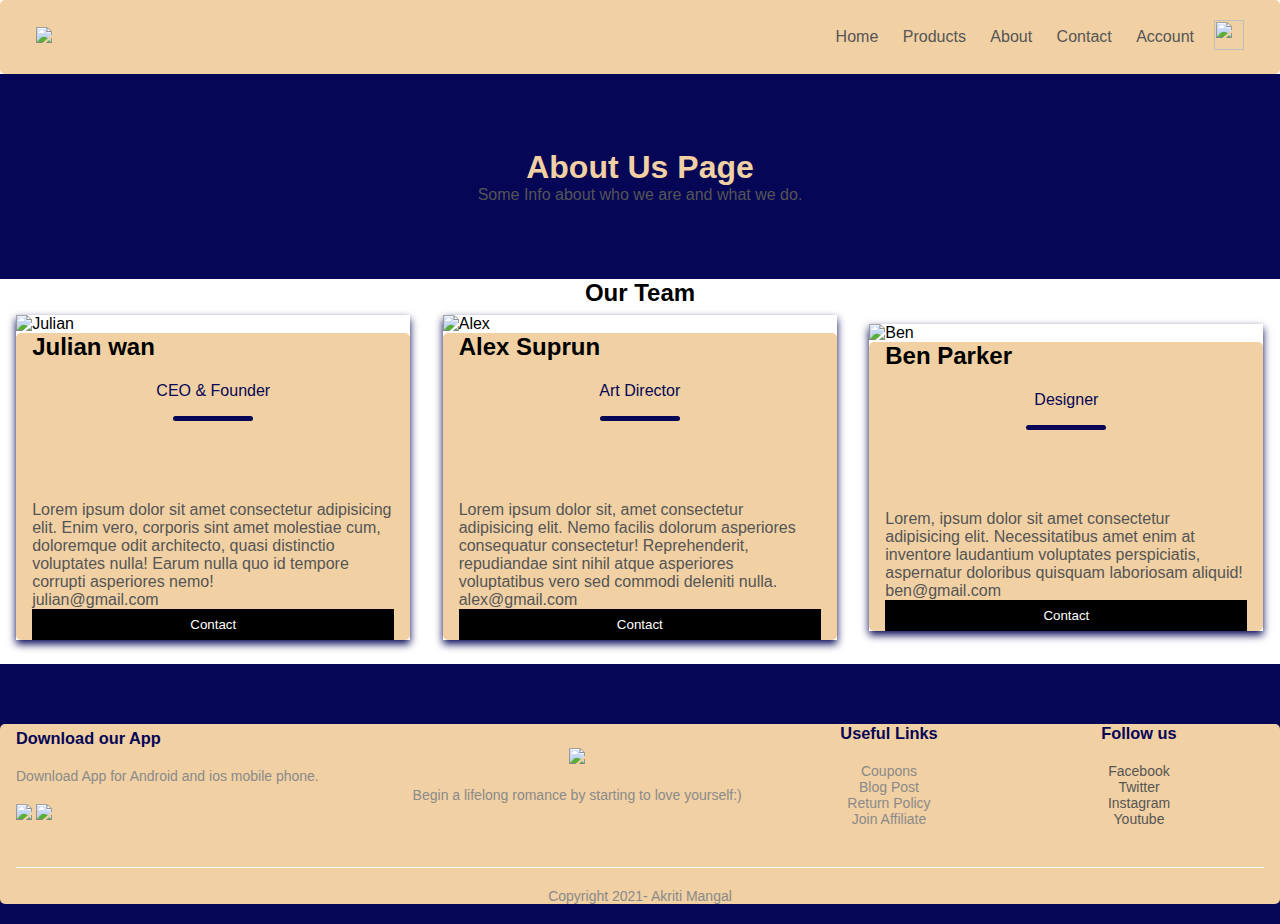
==== about.html @ b53c269f "initial commit" ====
<!DOCTYPE html>
<html lang="en">

<head>
    <meta charset="UTF-8">
    <meta name="viewport" content="width=device-width, initial-scale=1.0">
    <title>All Products - Venus</title>
    <link rel="stylesheet" href="style.css">
    <link href="https://fonts.googleapis.com/css2?family=Poppins:wght@300;400;500;600;700&display=swap" rel="stylesheet">
    <link rel="stylesheet" href="https://stackpath.bootstrapcdn.com/font-awesome/4.7.0/css/font-awesome.min.css">
</head>

<body>

    <div class="container">
        <div class="navbar">
            <div class="logo">
                <a href="D:\PRO1\index.html"><img src="D:\PRO1\images/logo.png" width="125px"></a>
            </div>
            <nav>
                <ul id="MenuItems">
                    <li><a href="D:\PRO1\index.html">Home</a></li>
                    <li><a href="D:\PRO1\products.html">Products</a></li>
                    <li><a href="D:\PRO1\about.html">About</a></li>
                    <li><a href="D:\PRO1\contact.html">Contact</a></li>
                    <li><a href="\D:\PRO1\account.html">Account</a></li>
                </ul>
            </nav>
            <a href="D:\PRO1\cart.html"><img src="D:\PRO1\images\cart.png" width="30px" height="30px"></a>
            <img src="D:\PRO1\images\menu.png" class="menu-icon" onclick="menutoggle()">
        </div>
    </div>
    <div class="about-section">
        <h1>About Us Page</h1>
        <p>Some Info about who we are and what we do.</p>

    </div>

    <h2 style="text-align:center">Our Team</h2>
    <div class="row">
        <div class="column">
            <div class="card">
                <img src="D:\PRO1\images\julian-wan.jpg" alt="Julian" style="width:100%">
                <div class="container">
                    <h2>Julian wan</h2>
                    <p class="title">CEO & Founder</p>
                    <p>Lorem ipsum dolor sit amet consectetur adipisicing elit. Enim vero, corporis sint amet molestiae cum, doloremque odit architecto, quasi distinctio voluptates nulla! Earum nulla quo id tempore corrupti asperiores nemo!</p>
                    <p>julian@gmail.com</p>
                    <p><button class="button">Contact</button></p>
                </div>
            </div>
        </div>

        <div class="column">
            <div class="card">
                <img src="D:\PRO1\images\alex suprun.jpg" alt="Alex" style="width:100%">
                <div class="container">
                    <h2>Alex Suprun</h2>
                    <p class="title">Art Director</p>
                    <p>Lorem ipsum dolor sit, amet consectetur adipisicing elit. Nemo facilis dolorum asperiores consequatur consectetur! Reprehenderit, repudiandae sint nihil atque asperiores voluptatibus vero sed commodi deleniti nulla.
                    </p>
                    <p>alex@gmail.com</p>
                    <p><button class="button">Contact</button></p>
                </div>
            </div>
        </div>

        <div class="column">
            <div class="card">
                <img src="D:\PRO1\images\ben-parker.jpg" alt="Ben" style="width:100%">
                <div class="container">
                    <h2>Ben Parker</h2>
                    <p class="title">Designer</p>
                    <p>Lorem, ipsum dolor sit amet consectetur adipisicing elit. Necessitatibus amet enim at inventore laudantium voluptates perspiciatis, aspernatur doloribus quisquam laboriosam aliquid!</p>
                    <p>ben@gmail.com</p>
                    <p><button class="button">Contact</button></p>
                </div>
            </div>
        </div>
    </div>
    <!-- ------------------ footer ----------------  -->
    <div class="footer">
        <div class="container">
            <div class="row">
                <div class="footer-col-1">
                    <h3>Download our App</h3>
                    <p>Download App for Android and ios mobile phone.</p>
                    <div class="app-logo">
                        <a href="https://play.google.com/store"><img src="D:\PRO1\images\play-store.png"></a>
                        <a href="https://www.apple.com/in/app-store/"><img src="D:\PRO1\images\app-store.png"></a>
                    </div>
                </div>
                <div class="footer-col-2">
                    <img src="D:\PRO1\images\logo.png">
                    <p>Begin a lifelong romance by starting to love yourself:)</p>
                </div>
                <div class="footer-col-3">
                    <h3>Useful Links</h3>
                    <ul>
                        <li>Coupons</li>
                        <li>Blog Post</li>
                        <li>Return Policy</li>
                        <li>Join Affiliate</li>
                    </ul>
                </div>
                <div class="footer-col-4">
                    <h3>Follow us</h3>
                    <ul>
                        <li><a href="https://www.facebook.com/">Facebook</a></li>
                        <li><a href="https://twitter.com/">Twitter</a></li>
                        <li><a href=" https://www.instagram.com/?hl=en">Instagram</a></li>
                        <li><a href="https://www.youtube.com/">Youtube</a></li>
                    </ul>
                </div>
            </div>
            <hr>
            <p class="copyright"> Copyright 2021- Akriti Mangal</p>
        </div>
    </div>

    <!-- ------------ js for toggle menu -----------  -->
    <script>
        var MenuItems = document.getElementById("MenuItems");
        MenuItems.style.maxHeight = "0px";

        function menutoggle() {
            if (MenuItems.style.maxHeight == "0px") {
                MenuItems.style.maxHeight = "200px";
            } else {
                MenuItems.style.maxHeight = "0px";
            }
        }
    </script>
</body>

</html>
---- style.css ----
/* {
    margin: 0;
    padding: 0;
    box-sizing: border-box;
}

.navbar {
    display: flex;
    align-items: center;
    padding: 20px;
}

nav {
    flex: 1;
    text-align: right;
}

nav ul li {
    display: inline-block;
    margin-right: 20px;
}

a {
    text-decoration: none;
    color: indigo;
}

p {
    color: indigo;
}

.container {
    max-width: 1300px;
    margin-right: auto;
    padding-left: 25px;
    padding-right: 25px;
}
*/

* {
    margin: 0;
    padding: 0;
    box-sizing: border-box;
}

body {
    font-family: 'Poppins', sans-serif;
}

:root {
    --text-color: #555;
    --text-color-2: #8a8a8a;
    --highlight-color: #050655;
    --dark-highlight-color: #050655;
    --bg-color: #050655;
}

.navbar {
    display: flex;
    align-items: center;
    padding: 20px;
}

nav {
    flex: 1;
    text-align: right;
}

nav ul {
    display: inline-block;
    list-style-type: none;
}

nav ul li {
    display: inline-block;
    margin-right: 20px;
}

a {
    text-decoration: none;
    color: var(--text-color);
}

p {
    color: var(--text-color);
}

.container {
    max-width: 1300px;
    margin: auto;
    padding-left: 25px;
    padding-right: 25px;
}

.row {
    display: flex;
    align-items: center;
    flex-wrap: wrap;
    justify-content: space-around;
}

.col-2 {
    flex-basis: 50%;
    min-width: 300px;
}

.col-2 img {
    max-width: 100%;
    padding: 50px 0;
}

.col-2 h1 {
    font-size: 50px;
    line-height: 60px;
    margin: 25px 0;
}

.btn {
    display: inline-block;
    background: var(--highlight-color);
    color: white;
    padding: 8px 30px;
    margin: 30px 0;
    border-radius: 30px;
    transition: background 0.5;
}

.btn:hover {
    background: var(--dark-highlight-color);
}

.header {
    background: radial-gradient #050655, var(--bg-color);
}

.header .row {
    margin-top: 70px;
}

.categories {
    margin: 70px 0;
}

.col-3 {
    flex-basis: 30%;
    min-width: 250px;
    margin-bottom: 30px;
}

.col-3 img {
    width: 100%;
}

.small-container {
    max-width: 1080px;
    margin: auto;
    padding-left: 25px;
    padding-right: 25px;
}

.col-4 {
    flex-basis: 25%;
    padding: 10px;
    min-width: 200px;
    margin-bottom: 50px;
    transition: transform 0.5s;
}

.col-4 img {
    width: 100%;
}

.title {
    text-align: center;
    margin: 0 auto 80px;
    position: relative;
    line-height: 60px;
    color: var(--text-color);
}

.title::after {
    content: '';
    background: var(--highlight-color);
    width: 80px;
    height: 5px;
    border-radius: 5px;
    position: absolute;
    bottom: 0;
    left: 50%;
    transform: translate(-50%);
}

h4 {
    color: var(--text-color);
    font-weight: normal;
}

.col-4 p {
    font-size: 14px;
}

.rating .fa {
    color: var(--highlight-color);
}

.col-4:hover {
    transform: translateY(-5px);
}


/* -----------offer------- */

.offer {
    background: radial-gradient#9157a8d7, var(--bg-color);
    margin-top: 80px;
    padding: 30px 0;
}

.col-2 .offer-img {
    padding: 50px;
}

small {
    color: var(--text-color);
}


/* -------------- testimonial --------------- */

.testimonial {
    padding-top: 100px;
}

.testimonial .col-3 {
    text-align: center;
    padding: 40px 20px;
    box-shadow: 0 0 20px 0px #050655;
    cursor: pointer;
    transition: transform 0.5s;
}

.testimonial .col-3 img {
    width: 50px;
    margin-top: 20px;
    border-radius: 50%;
}

.testimonial .col-3:hover {
    transform: translateY(-10px);
}

.fa.fa-quote-left {
    font-size: 34px;
    color: var(--highlight-color);
}

.col-3 p {
    font-size: 12px;
    margin: 12px 0;
    color: var(--text-color);
}

.testimonial .col-3 h3 {
    font-weight: 600;
    color: var(--text-color);
    font-size: 16px;
}


/* ------------- brands --------------- */

.brands {
    margin: 100px auto;
}

.col-5 {
    width: 160px;
}

.col-5 img {
    width: 100%;
    cursor: pointer;
    filter: grayscale(100%);
}

.col-5 img:hover {
    filter: grayscale(0%);
}


/* ---------------- footer------------ */

.footer {
    background: #050655;
    color: var(--text-color-2);
    font-size: 14px;
    padding: 60px 0 20px;
}

.footer p {
    color: var(--text-color-2);
}

.footer h3 {
    color: #050655;
    margin-bottom: 20px;
}

.footer-col-1,
.footer-col-2,
.footer-col-3,
.footer-col-4 {
    min-width: 250px;
    margin-bottom: 20px;
}

.footer-col-1 {
    flex-basis: 30%;
}

.footer-col-2 {
    flex: 1;
    text-align: center;
}

.footer-col-2 img {
    width: 180px;
    margin-bottom: 20px;
}

.footer-col-3,
.footer-col-4 {
    flex-basis: 12%;
    text-align: center;
}

ul {
    list-style-type: none;
}

.app-logo {
    margin-top: 20px;
}

.app-logo img {
    width: 120px;
}

.footer hr {
    border: none;
    background: white;
    height: 1px;
    margin: 20px 0;
}

.copyright {
    text-align: center;
}

.menu-icon {
    width: 28px;
    margin-left: 20px;
    display: none;
}


/* -------------- all products page -------------- */

.row-2 {
    justify-content: space-between;
    margin: 100px auto 50px;
}

select {
    border: 1px solid var(--highlight-color);
    padding: 5px;
}

select:focus {
    outline: none;
}

.page-btn {
    margin: 0 auto 80px;
}

.page-btn span {
    display: inline-block;
    border: 1px solid var(--highlight-color);
    margin-left: 10px;
    width: 40px;
    height: 40px;
    text-align: center;
    line-height: 40px;
    cursor: pointer;
}

.page-btn span:hover {
    background: var(--highlight-color);
    color: #fff;
}


/* ----------------- single product  details --------------  */

.single-product {
    margin-top: 80px;
}

.single-product .col-2 img {
    padding: 0;
}

.single-product .col-2 {
    padding: 20px;
}

.single-product h4 {
    margin: 20px 0;
    font-size: 22px;
    font-weight: bold;
}

.single-product select {
    display: block;
    padding: 10px;
    margin-top: 20px;
}

.single-product input {
    width: 50PX;
    height: 40PX;
    padding-left: 10px;
    font-size: 20px;
    margin-right: 10px;
    border: 1px solid var(--highlight-color);
}

input:focus {
    outline: none;
}

.single-product .fa {
    color: var(--highlight-color);
    margin-left: 20px;
}

.small-img-row {
    display: flex;
    justify-content: space-between;
}

.small-img-col {
    flex-basis: 24%;
    cursor: pointer;
}


/* ------------- cart items details ----------------  */

.cart-page {
    margin: 80px auto;
}

table {
    width: 100%;
    border-collapse: collapse;
}

.cart-info {
    display: flex;
    flex-wrap: wrap;
}

th {
    text-align: left;
    padding: 5px;
    color: #fff;
    background: var(--highlight-color);
    font-weight: normal;
}

td {
    padding: 10px 5px;
}

td input {
    width: 40px;
    height: 30px;
    padding: 5px;
}

td a {
    color: var(--highlight-color);
    font-size: 12px;
}

td img {
    width: 80px;
    height: 80px;
    margin-right: 10px;
}

.total-price {
    display: flex;
    justify-content: flex-end;
}

.total-price table {
    border-top: 3px solid var(--highlight-color);
    width: 100%;
    max-width: 400px;
}

td:last-child {
    text-align: right;
}

th:last-child {
    text-align: right;
}


/*-----------------contact page-----------------------------------*/


/* Style inputs with type="text", select elements and textareas */

input[type=text],
select,
textarea {
    width: 100%;
    /* Full width */
    padding: 12px;
    /* Some padding */
    border: 1px solid #050655;
    /* Gray border */
    border-radius: 4px;
    /* Rounded borders */
    box-sizing: border-box;
    /* Make sure that padding and width stays in place */
    margin-top: 6px;
    /* Add a top margin */
    margin-bottom: 16px;
    /* Bottom margin */
    resize: vertical/* Allow the user to vertically resize the textarea (not horizontally) */
}


/* Style the submit button with a specific background color etc */

input[type=submit] {
    background-color: #f1d0a3;
    color: white;
    padding: 12px 20px;
    border: none;
    border-radius: 4px;
    cursor: pointer;
}


/* When moving the mouse over the submit button, add a darker green color */

input[type=submit]:hover {
    background-color: #050655;
}


/* Add a background color and some padding around the form */

.container {
    border-radius: 5px;
    background-color: #f1d0a3;
    padding: 20px;
}


/*--------------------about page------------------------------*/

body {
    font-family: Arial, Helvetica, sans-serif;
    margin: 0;
}

html {
    box-sizing: border-box;
}

*,
*:before,
*:after {
    box-sizing: inherit;
}

.column {
    float: left;
    width: 33.3%;
    margin-bottom: 16px;
    padding: 0 8px;
}

.card {
    box-shadow: 0 4px 8px 0 #050655;
    margin: 8px;
}

.about-section {
    padding: 75px;
    text-align: center;
    background-color: #050655;
    color: #f1d0a3;
}

.container {
    padding: 0 16px;
}

.container::after,
.row::after {
    content: "";
    clear: both;
    display: table;
}

.title {
    color: #050655;
}

.button {
    border: none;
    outline: 0;
    display: inline-block;
    padding: 8px;
    color: white;
    background-color: #000;
    text-align: center;
    cursor: pointer;
    width: 100%;
}

.button:hover {
    background-color: gainsboro;
}

@media screen and (max-width: 650px) {
    .column {
        width: 100%;
        display: block;
    }
}


/* ---------------------- account-page ------------------------ */

.account-page {
    padding: 50px 0;
    background: radial-gradient(#fff, var(--bg-color));
}

.form-container {
    background: #fff;
    width: 300px;
    height: 400px;
    position: relative;
    text-align: center;
    padding: 20px 0;
    margin: auto;
    box-shadow: 0 0 20px 0px #050655;
    overflow: hidden;
}

.form-container span {
    font-weight: bold;
    padding: 0 10px;
    color: var(--text-color);
    cursor: pointer;
    width: 100px;
    display: inline-block;
}

.form-btn {
    display: inline-block;
}

.form-container form {
    max-width: 300px;
    padding: 0 20px;
    position: absolute;
    top: 130px;
    transition: transform 1s;
}

form input {
    width: 100%;
    height: 30px;
    margin: 10px 0;
    padding: 0 10px;
    border: 1px solid #ccc;
}

form .btn {
    width: 100%;
    border: none;
    cursor: pointer;
    margin: 10px 0;
}

form .btn:focus {
    outline: none;
}

#LoginForm {
    left: -300px;
}

#RegForm {
    left: 0;
}

form a {
    font-size: 12px;
}

#Indicator {
    width: 100px;
    border: 10px;
    background: var(--highlight-color);
    height: 3px;
    margin-top: 8px;
    transform: translateX(100px);
    transition: transform 1s;
}


/* ----- media query for menu -------- */

@media only screen and (max-width:800px) {
    nav ul {
        position: absolute;
        top: 70px;
        left: 0;
        background: #333;
        width: 100%;
        overflow: hidden;
        transition: max-height 0.5s;
    }
    nav ul li {
        display: block;
        margin-right: 50px;
        margin-top: 10px;
        margin-bottom: 10px;
    }
    nav ul li a {
        color: #fff;
    }
    .menu-icon {
        display: block;
        cursor: pointer;
    }
}


/* ----- media query for less than 600 screen size ---------- */

@media only screen and (max-width:600px) {
    .row {
        align-items: center;
    }
    .col-2,
    .col-3,
    .col-4 {
        flex-basis: 100%;
    }
    .single-product .row {
        text-align: left;
    }
    .single-product .col-2 {
        padding: 20px 0;
    }
    .single-product h1 {
        font-size: 26px;
        line-height: 32px;
    }
    .cart-info p {
        display: none;
    }
}
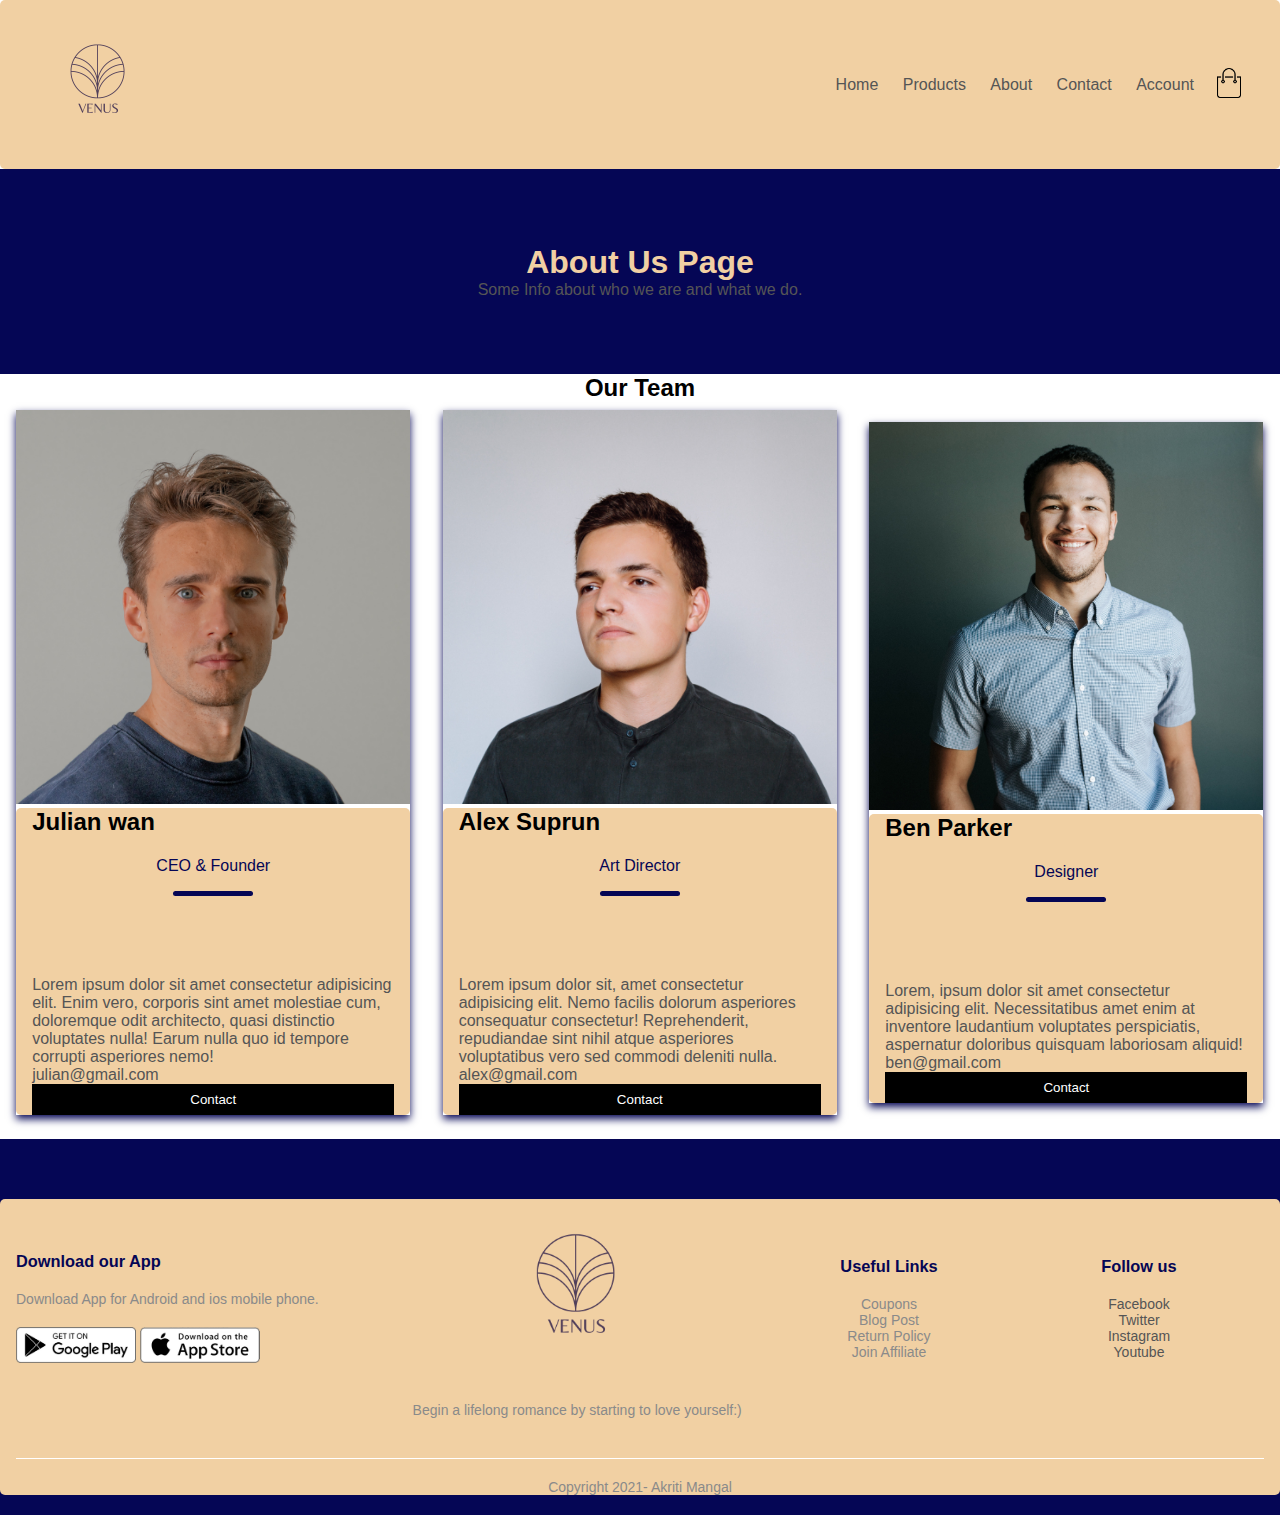
==== commit 3d8fd326: "Update about.html" ====
--- a/about.html
+++ b/about.html
@@ -15,19 +15,19 @@
     <div class="container">
         <div class="navbar">
             <div class="logo">
-                <a href="D:\PRO1\index.html"><img src="D:\PRO1\images/logo.png" width="125px"></a>
+                <a href="index.html"><img src="images/logo.png" width="125px"></a>
             </div>
             <nav>
                 <ul id="MenuItems">
-                    <li><a href="D:\PRO1\index.html">Home</a></li>
-                    <li><a href="D:\PRO1\products.html">Products</a></li>
-                    <li><a href="D:\PRO1\about.html">About</a></li>
-                    <li><a href="D:\PRO1\contact.html">Contact</a></li>
-                    <li><a href="\D:\PRO1\account.html">Account</a></li>
+                    <li><a href="index.html">Home</a></li>
+                    <li><a href="products.html">Products</a></li>
+                    <li><a href="about.html">About</a></li>
+                    <li><a href="contact.html">Contact</a></li>
+                    <li><a href="account.html">Account</a></li>
                 </ul>
             </nav>
-            <a href="D:\PRO1\cart.html"><img src="D:\PRO1\images\cart.png" width="30px" height="30px"></a>
-            <img src="D:\PRO1\images\menu.png" class="menu-icon" onclick="menutoggle()">
+            <a href="cart.html"><img src="images\cart.png" width="30px" height="30px"></a>
+            <img src="images\menu.png" class="menu-icon" onclick="menutoggle()">
         </div>
     </div>
     <div class="about-section">
@@ -40,7 +40,7 @@
     <div class="row">
         <div class="column">
             <div class="card">
-                <img src="D:\PRO1\images\julian-wan.jpg" alt="Julian" style="width:100%">
+                <img src="images\julian-wan.jpg" alt="Julian" style="width:100%">
                 <div class="container">
                     <h2>Julian wan</h2>
                     <p class="title">CEO & Founder</p>
@@ -53,7 +53,7 @@
 
         <div class="column">
             <div class="card">
-                <img src="D:\PRO1\images\alex suprun.jpg" alt="Alex" style="width:100%">
+                <img src="images\alex suprun.jpg" alt="Alex" style="width:100%">
                 <div class="container">
                     <h2>Alex Suprun</h2>
                     <p class="title">Art Director</p>
@@ -67,7 +67,7 @@
 
         <div class="column">
             <div class="card">
-                <img src="D:\PRO1\images\ben-parker.jpg" alt="Ben" style="width:100%">
+                <img src="images\ben-parker.jpg" alt="Ben" style="width:100%">
                 <div class="container">
                     <h2>Ben Parker</h2>
                     <p class="title">Designer</p>
@@ -86,12 +86,12 @@
                     <h3>Download our App</h3>
                     <p>Download App for Android and ios mobile phone.</p>
                     <div class="app-logo">
-                        <a href="https://play.google.com/store"><img src="D:\PRO1\images\play-store.png"></a>
-                        <a href="https://www.apple.com/in/app-store/"><img src="D:\PRO1\images\app-store.png"></a>
+                        <a href="https://play.google.com/store"><img src="images\play-store.png"></a>
+                        <a href="https://www.apple.com/in/app-store/"><img src="images\app-store.png"></a>
                     </div>
                 </div>
                 <div class="footer-col-2">
-                    <img src="D:\PRO1\images\logo.png">
+                    <img src="images\logo.png">
                     <p>Begin a lifelong romance by starting to love yourself:)</p>
                 </div>
                 <div class="footer-col-3">
@@ -133,4 +133,4 @@
     </script>
 </body>
 
-</html>+</html>
